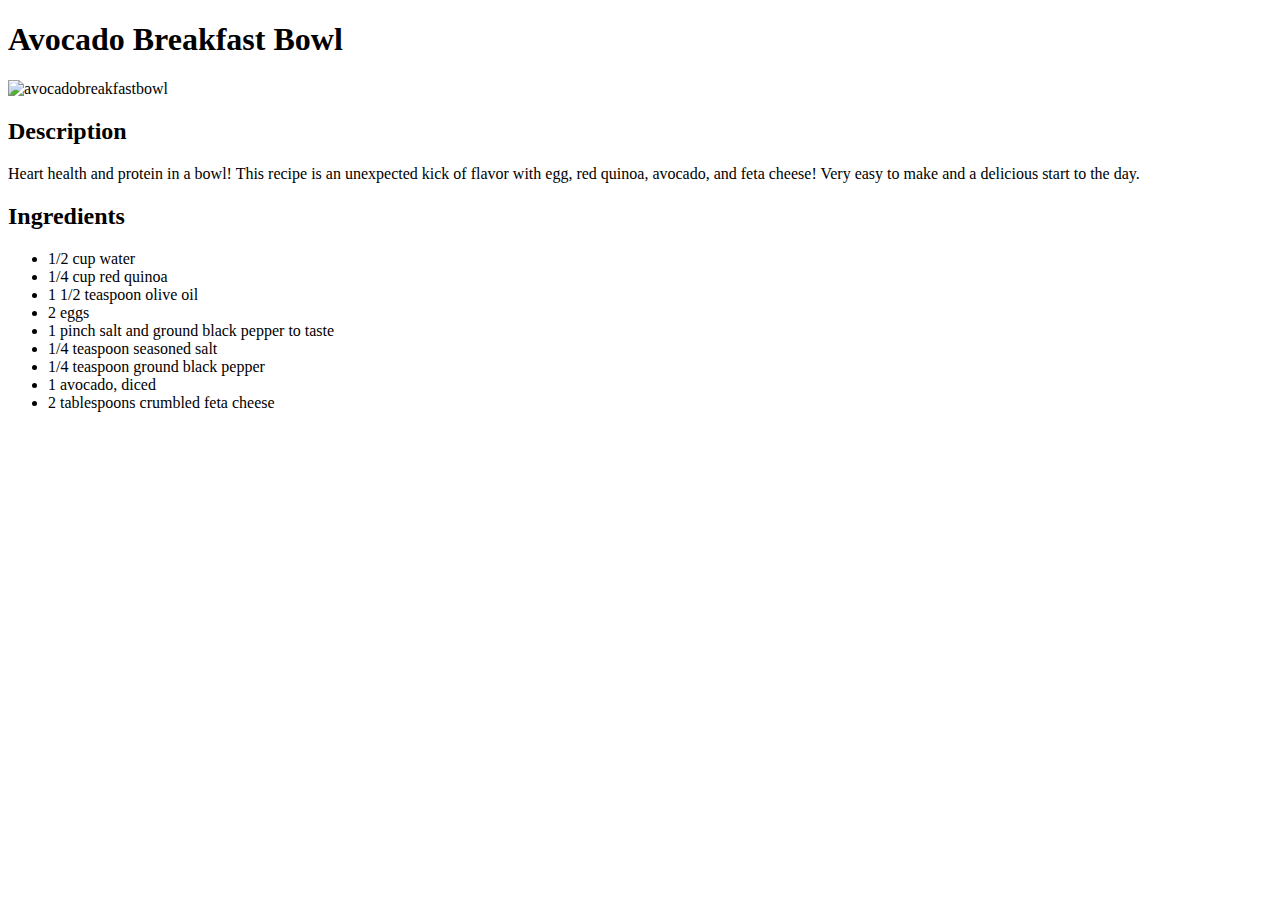
==== recipes/avocadobreakfastbowl.html @ cec105df "add avocado breakfast bowl" ====
<!DOCTYPE html>

<html lang="en">
    <head>
        <meta charset="UTF-8">
    </head>

    <body>
        <h1>Avocado Breakfast Bowl</h1>
        <img src="../img/avocadobreakfastbowl.jpeg" alt="avocadobreakfastbowl" height="500" width="600">
        
        <h2>Description</h2>  
            <p>Heart health and protein in a bowl! This recipe is an unexpected kick of flavor with egg, red quinoa, avocado, and feta cheese! Very easy to make and a delicious start to the day.</p>
        
        <h2>Ingredients</h2>
            <ul>
                <li>1/2 cup water</li>
                <li>1/4 cup red quinoa</li>
                <li>1 1/2 teaspoon olive oil</li>
                <li>2 eggs</li>
                <li>1 pinch salt and ground black pepper to taste</li>
                <li>1/4 teaspoon seasoned salt</li>
                <li>1/4 teaspoon ground black pepper</li>
                <li>1 avocado, diced</li>
                <li>2 tablespoons crumbled feta cheese</li>
            </ul>
    </body>
</html>
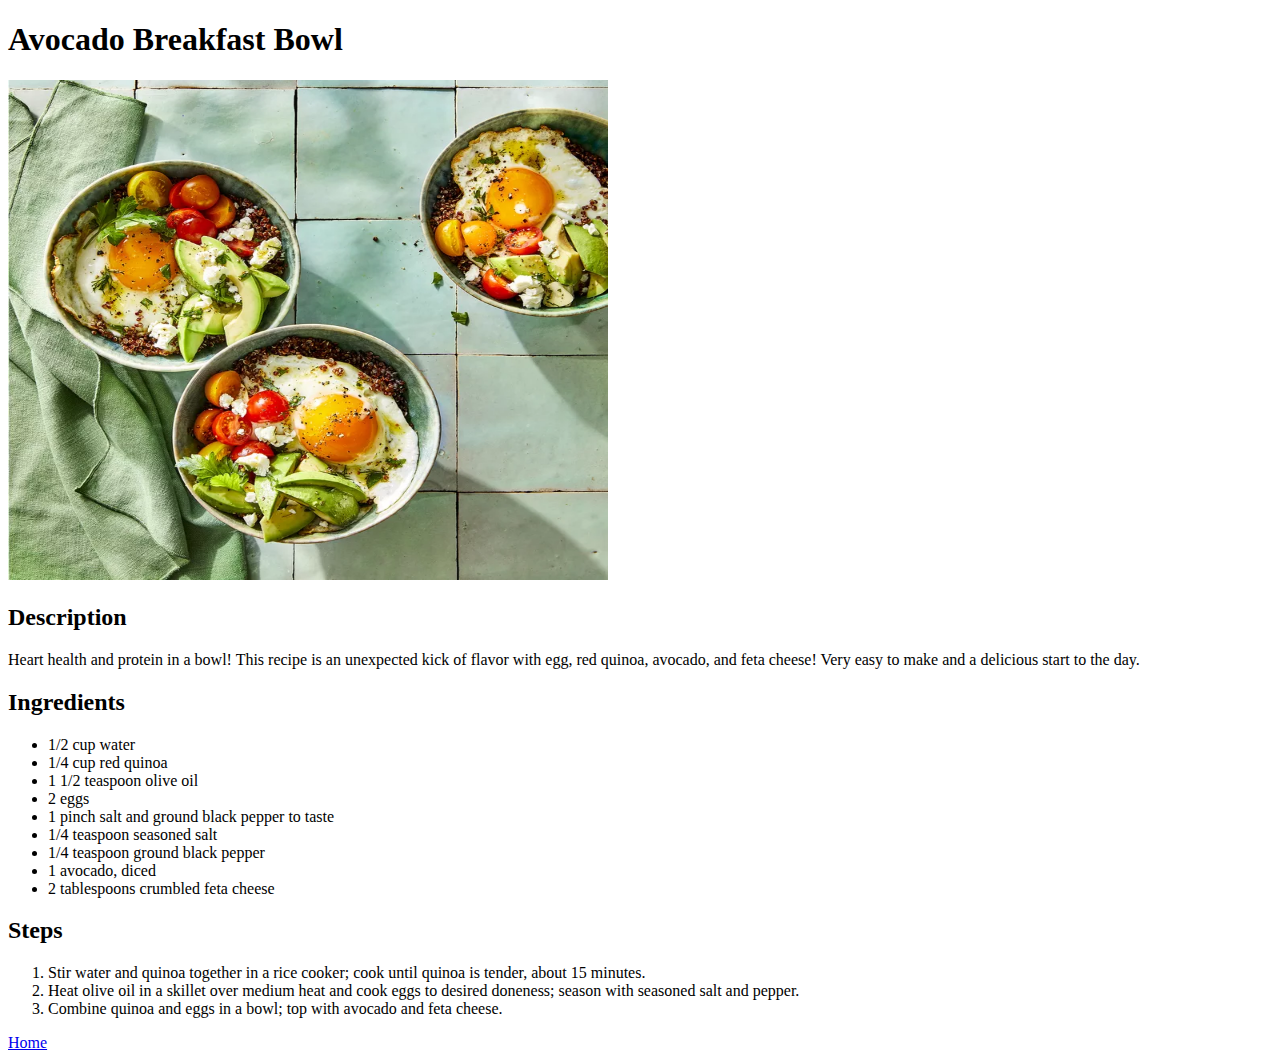
==== commit 1e2f515c: "finalize avacado breakfast bowl recipes" ====
--- a/recipes/avocadobreakfastbowl.html
+++ b/recipes/avocadobreakfastbowl.html
@@ -1,28 +1,37 @@
 <!DOCTYPE html>
 
 <html lang="en">
-    <head>
-        <meta charset="UTF-8">
-    </head>
+<head>
+    <meta charset="UTF-8">
+</head>
 
-    <body>
-        <h1>Avocado Breakfast Bowl</h1>
-        <img src="../img/avocadobreakfastbowl.jpeg" alt="avocadobreakfastbowl" height="500" width="600">
+<body>
+    <h1>Avocado Breakfast Bowl</h1>
+    <img src="../img/avocadobreakfastbowl.jpeg" alt="avocadobreakfastbowl" height="500" width="600">
         
-        <h2>Description</h2>  
-            <p>Heart health and protein in a bowl! This recipe is an unexpected kick of flavor with egg, red quinoa, avocado, and feta cheese! Very easy to make and a delicious start to the day.</p>
+    <h2>Description</h2>  
+        <p>Heart health and protein in a bowl! This recipe is an unexpected kick of flavor with egg, red quinoa, avocado, and feta cheese! Very easy to make and a delicious start to the day.</p>
         
-        <h2>Ingredients</h2>
-            <ul>
-                <li>1/2 cup water</li>
-                <li>1/4 cup red quinoa</li>
-                <li>1 1/2 teaspoon olive oil</li>
-                <li>2 eggs</li>
-                <li>1 pinch salt and ground black pepper to taste</li>
-                <li>1/4 teaspoon seasoned salt</li>
-                <li>1/4 teaspoon ground black pepper</li>
-                <li>1 avocado, diced</li>
-                <li>2 tablespoons crumbled feta cheese</li>
-            </ul>
+    <h2>Ingredients</h2>
+        <ul>
+            <li>1/2 cup water</li>
+            <li>1/4 cup red quinoa</li>
+            <li>1 1/2 teaspoon olive oil</li>
+            <li>2 eggs</li>
+            <li>1 pinch salt and ground black pepper to taste</li>
+            <li>1/4 teaspoon seasoned salt</li>
+            <li>1/4 teaspoon ground black pepper</li>
+            <li>1 avocado, diced</li>
+            <li>2 tablespoons crumbled feta cheese</li>
+        </ul>
+        
+    <h2>Steps</h2>
+        <ol>
+            <li>Stir water and quinoa together in a rice cooker; cook until quinoa is tender, about 15 minutes.</li>
+            <li>Heat olive oil in a skillet over medium heat and cook eggs to desired doneness; season with seasoned salt and pepper.</li>
+            <li>Combine quinoa and eggs in a bowl; top with avocado and feta cheese.</li>
+        </ol>
+
+    <a href="../index.html">Home</a>
     </body>
 </html>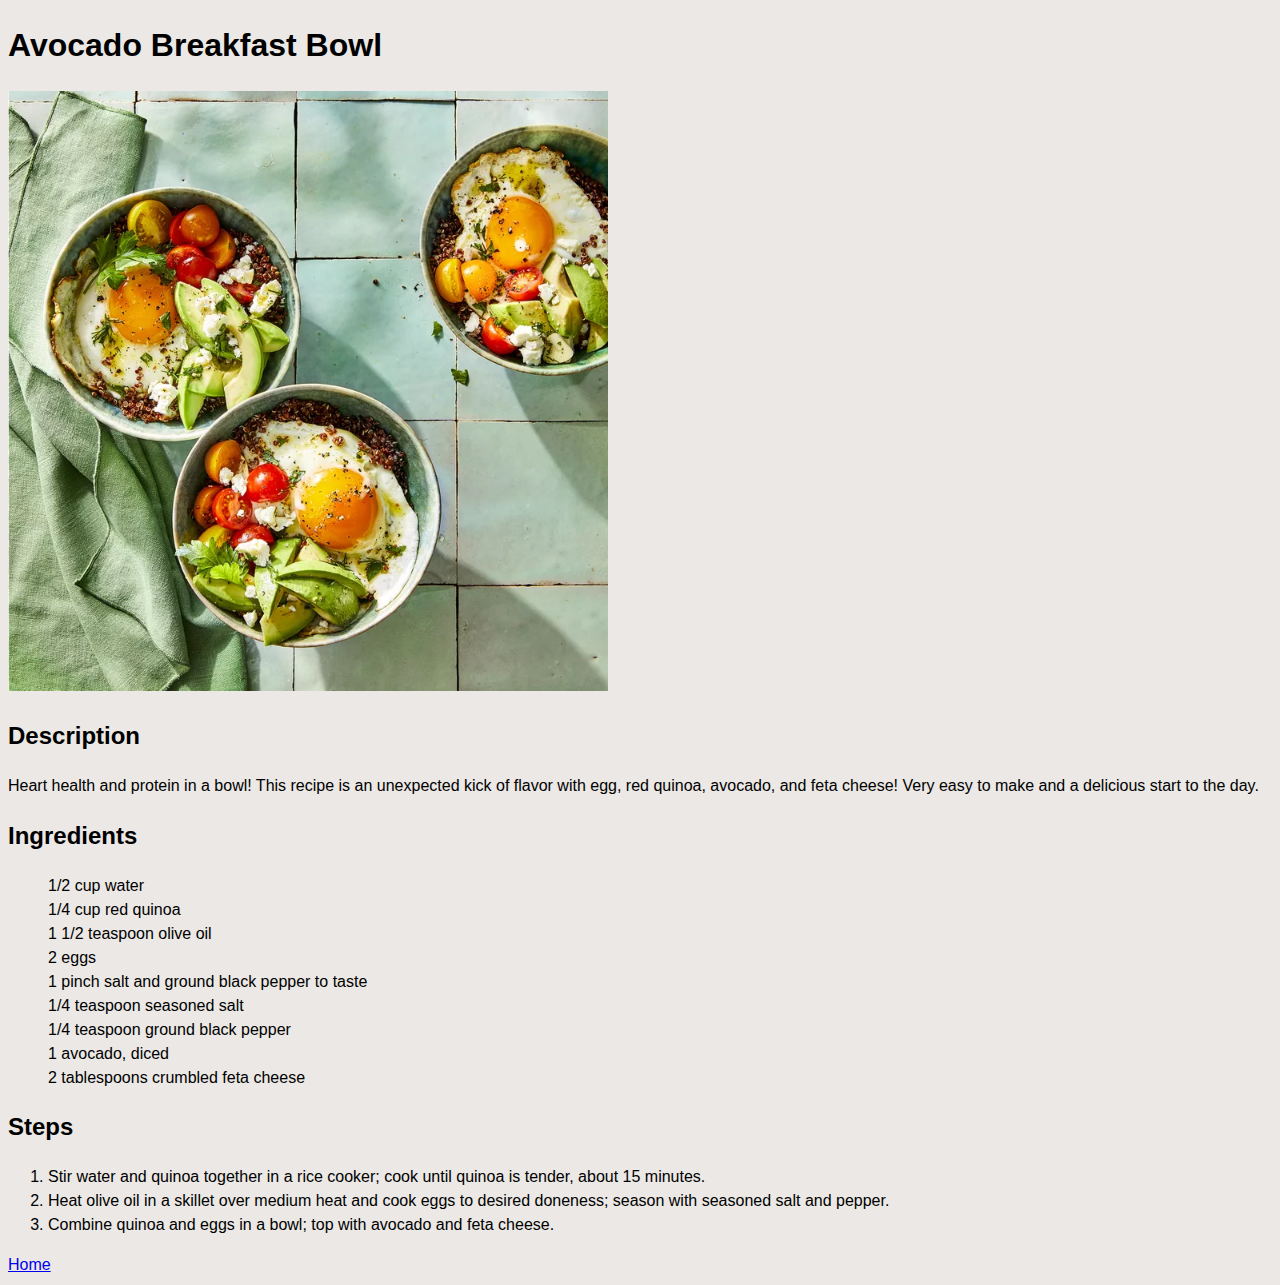
==== commit 6113c830: "add some styling" ====
--- a/recipes/avocadobreakfastbowl.html
+++ b/recipes/avocadobreakfastbowl.html
@@ -1,37 +1,37 @@
 <!DOCTYPE html>
 
-<html lang="en">
 <head>
-    <meta charset="UTF-8">
+    <title>Avocado Breakfast Bowl</title>
+    <link href="../styles.css" rel="stylesheet">
 </head>
 
 <body>
-    <h1>Avocado Breakfast Bowl</h1>
-    <img src="../img/avocadobreakfastbowl.jpeg" alt="avocadobreakfastbowl" height="500" width="600">
-        
-    <h2>Description</h2>  
-        <p>Heart health and protein in a bowl! This recipe is an unexpected kick of flavor with egg, red quinoa, avocado, and feta cheese! Very easy to make and a delicious start to the day.</p>
-        
-    <h2>Ingredients</h2>
-        <ul>
-            <li>1/2 cup water</li>
-            <li>1/4 cup red quinoa</li>
-            <li>1 1/2 teaspoon olive oil</li>
-            <li>2 eggs</li>
-            <li>1 pinch salt and ground black pepper to taste</li>
-            <li>1/4 teaspoon seasoned salt</li>
-            <li>1/4 teaspoon ground black pepper</li>
-            <li>1 avocado, diced</li>
-            <li>2 tablespoons crumbled feta cheese</li>
-        </ul>
-        
-    <h2>Steps</h2>
-        <ol>
-            <li>Stir water and quinoa together in a rice cooker; cook until quinoa is tender, about 15 minutes.</li>
-            <li>Heat olive oil in a skillet over medium heat and cook eggs to desired doneness; season with seasoned salt and pepper.</li>
-            <li>Combine quinoa and eggs in a bowl; top with avocado and feta cheese.</li>
-        </ol>
+<h1>Avocado Breakfast Bowl</h1>
+<img src="../img/avocadobreakfastbowl.jpeg" alt="avocadobreakfastbowl">
+    
+<h2>Description</h2>  
+    <p>Heart health and protein in a bowl! This recipe is an unexpected kick of flavor with egg, red quinoa, avocado, and feta cheese! Very easy to make and a delicious start to the day.</p>
+    
+<h2>Ingredients</h2>
+    <ul>
+        <li>1/2 cup water</li>
+        <li>1/4 cup red quinoa</li>
+        <li>1 1/2 teaspoon olive oil</li>
+        <li>2 eggs</li>
+        <li>1 pinch salt and ground black pepper to taste</li>
+        <li>1/4 teaspoon seasoned salt</li>
+        <li>1/4 teaspoon ground black pepper</li>
+        <li>1 avocado, diced</li>
+        <li>2 tablespoons crumbled feta cheese</li>
+    </ul>
+    
+<h2>Steps</h2>
+    <ol>
+        <li>Stir water and quinoa together in a rice cooker; cook until quinoa is tender, about 15 minutes.</li>
+        <li>Heat olive oil in a skillet over medium heat and cook eggs to desired doneness; season with seasoned salt and pepper.</li>
+        <li>Combine quinoa and eggs in a bowl; top with avocado and feta cheese.</li>
+    </ol>
 
-    <a href="../index.html">Home</a>
-    </body>
+<a href="../index.html">Home</a>
+</body>
 </html>--- a/styles.css
+++ b/styles.css
@@ -0,0 +1,21 @@
+* {
+    line-height: 1.5;
+}
+
+h1 {
+    color: black;
+}
+
+body {
+    font-family: Arial, Helvetica, sans-serif;
+    background-color: rgb(235, 232, 229);
+}
+
+ul {
+    list-style: none;
+}
+
+img {
+    height: auto;
+    width: 600px;
+}